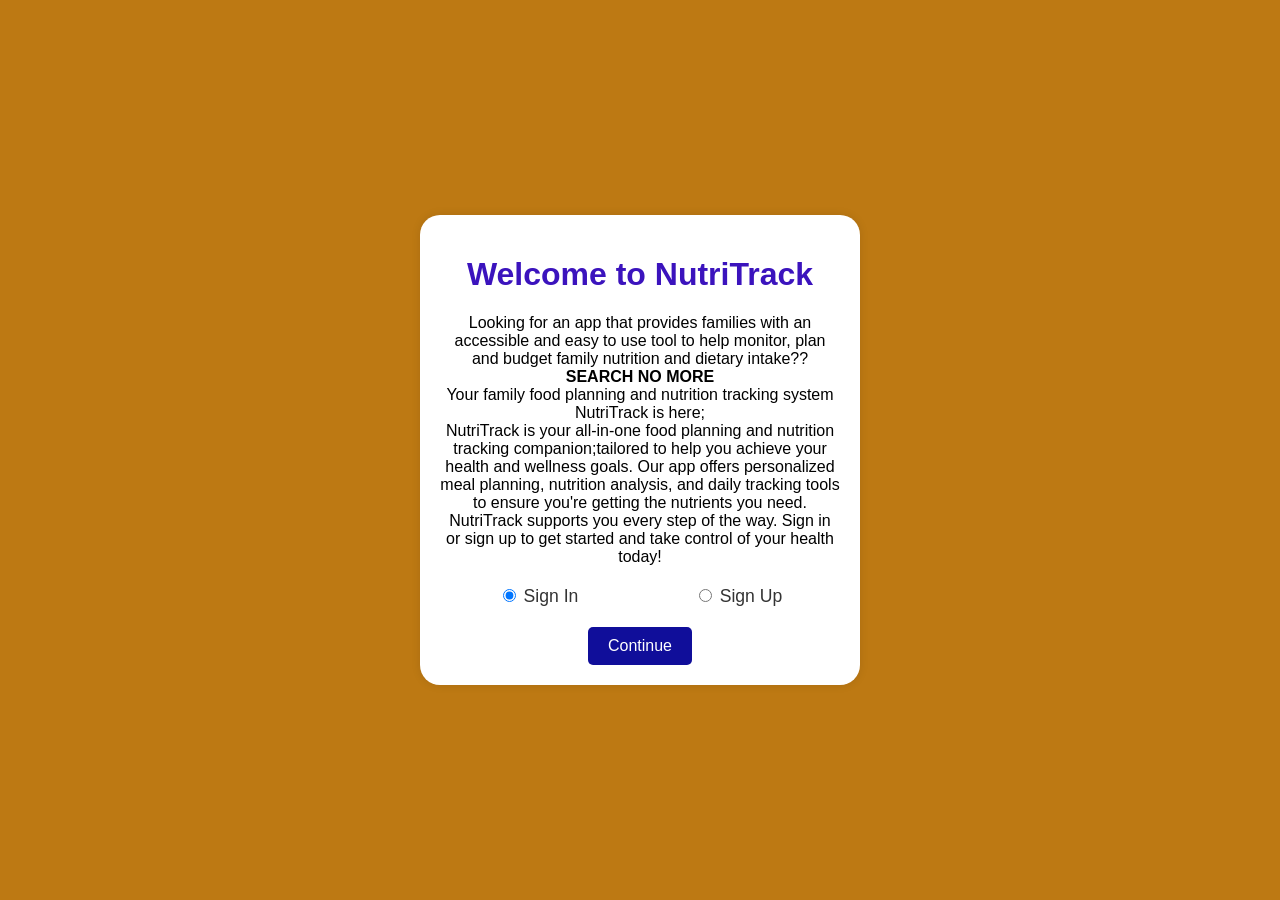
==== welcome.html @ 912b1ae2 "welcome page" ====
<!DOCTYPE html>
<html lang="en">
<head
    <meta charset="UTF-8">
    <meta name="viewport" content="width=device-width, initial-scale=1.0">
    <title>Welcome to NutriTrack</title>
    <style>
        body {
            font-family: Arial, sans-serif;
           background-color: #bd7913;
           background-image:url('background pic.jpg') ;
            display: flex;
            justify-content: center;
            align-items: center;
            height: 100vh;
            margin: 0px;
            }
        .container {
            background-color: #ffffff;
            padding: 20px;
            border-radius: 20px;
            box-shadow: 0 0 10px rgba(0, 0, 0, 0.1);
            text-align: center;
            max-width: 400px;
            width: 100%;
        }
        h1 {
            color: #3b13bd;
        }
        .radio-group {
            margin: 20px 0;
            display: flex;
            justify-content: space-around;
        }
        label {
            font-size: 1.1em;
            color: #333;
        }
        .btn {
            background-color: #100e9a;
            color: white;
            padding: 10px 20px;
            border: none;
            border-radius: 5px;
            cursor: pointer;
            font-size: 1em;
        }
        .btn:hover {
            background-color: #4312b7;
            background-image: url("C:\Users\USER\Downloads\background pic.jpg");
        }
    </style>
</head>
<body>
    <div class="container">
        <h1>Welcome to NutriTrack</h1>
        <p> Looking for an app that provides families with an accessible and easy to use tool to help monitor,
        plan and budget family nutrition and dietary intake?? 

        <centre><b>SEARCH NO MORE</b></centre>
        <br/>
        Your family food planning and nutrition tracking system NutriTrack is here;</br>
        NutriTrack is your all-in-one food planning and nutrition tracking companion;tailored to help you achieve your health and wellness goals.
        Our app offers personalized meal planning, nutrition analysis, and daily tracking tools to ensure you're getting the nutrients you need. 
        NutriTrack supports you every step of the way.
        Sign in or sign up to get started and take control of your health today!</p>
        <div class="radio-group">
            <label>
                <input type="radio" name="auth" value="signin" checked> Sign In
            </label>
            <label>
                <input type="radio" name="auth" value="signup"> Sign Up
            </label>
        </div>
        <button class="btn" onclick="proceed()">Continue</button>
    </div>

    <script>
        function proceed() {
            const authType = document.querySelector('input[name="auth"]:checked').value;
            if (authType === 'signin') {
                window.location.href = 'signin.html';
            } else {
                window.location.href = 'signup.html';
            }
        }
    </script>
</body>
</html>
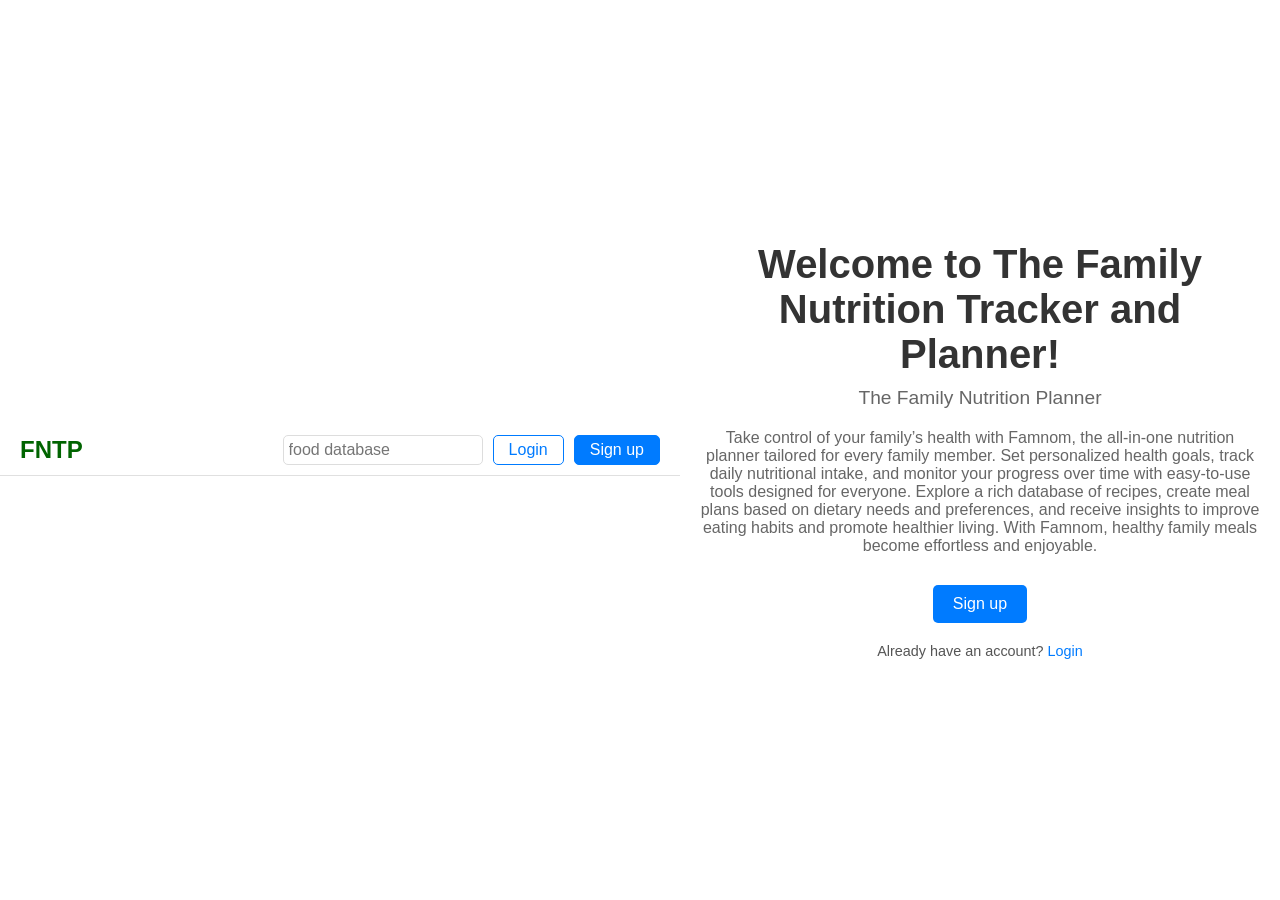
==== commit 8be676fe: "welcome page" ====
--- a/welcome.html
+++ b/welcome.html
@@ -1,89 +1,33 @@
 <!DOCTYPE html>
 <html lang="en">
-<head
+<head>
     <meta charset="UTF-8">
     <meta name="viewport" content="width=device-width, initial-scale=1.0">
-    <title>Welcome to NutriTrack</title>
-    <style>
-        body {
-            font-family: Arial, sans-serif;
-           background-color: #bd7913;
-           background-image:url('background pic.jpg') ;
-            display: flex;
-            justify-content: center;
-            align-items: center;
-            height: 100vh;
-            margin: 0px;
-            }
-        .container {
-            background-color: #ffffff;
-            padding: 20px;
-            border-radius: 20px;
-            box-shadow: 0 0 10px rgba(0, 0, 0, 0.1);
-            text-align: center;
-            max-width: 400px;
-            width: 100%;
-        }
-        h1 {
-            color: #3b13bd;
-        }
-        .radio-group {
-            margin: 20px 0;
-            display: flex;
-            justify-content: space-around;
-        }
-        label {
-            font-size: 1.1em;
-            color: #333;
-        }
-        .btn {
-            background-color: #100e9a;
-            color: white;
-            padding: 10px 20px;
-            border: none;
-            border-radius: 5px;
-            cursor: pointer;
-            font-size: 1em;
-        }
-        .btn:hover {
-            background-color: #4312b7;
-            background-image: url("C:\Users\USER\Downloads\background pic.jpg");
-        }
-    </style>
+    <title>Family Nutrition Tracker and Planner</title>
+    <link rel="stylesheet" href="styles.css">
 </head>
 <body>
-    <div class="container">
-        <h1>Welcome to NutriTrack</h1>
-        <p> Looking for an app that provides families with an accessible and easy to use tool to help monitor,
-        plan and budget family nutrition and dietary intake?? 
-
-        <centre><b>SEARCH NO MORE</b></centre>
-        <br/>
-        Your family food planning and nutrition tracking system NutriTrack is here;</br>
-        NutriTrack is your all-in-one food planning and nutrition tracking companion;tailored to help you achieve your health and wellness goals.
-        Our app offers personalized meal planning, nutrition analysis, and daily tracking tools to ensure you're getting the nutrients you need. 
-        NutriTrack supports you every step of the way.
-        Sign in or sign up to get started and take control of your health today!</p>
-        <div class="radio-group">
-            <label>
-                <input type="radio" name="auth" value="signin" checked> Sign In
-            </label>
-            <label>
-                <input type="radio" name="auth" value="signup"> Sign Up
-            </label>
+    <header>
+        <div class="header-left">
+            <div class="logo">
+                <span>FNTP</span>
+            </div>
         </div>
-        <button class="btn" onclick="proceed()">Continue</button>
-    </div>
-
-    <script>
-        function proceed() {
-            const authType = document.querySelector('input[name="auth"]:checked').value;
-            if (authType === 'signin') {
-                window.location.href = 'signin.html';
-            } else {
-                window.location.href = 'signup.html';
-            }
-        }
-    </script>
+        <div class="header-right">
+            <input type="text" class="search-bar" placeholder="food database">
+            <button class="auth-btn">Login</button>
+            <button class="auth-btn signup-btn">Sign up</button>
+        </div>
+    </header>
+    <main>
+        <h1>Welcome to The Family Nutrition Tracker and Planner!</h1>
+        <p class="subtitle">The Family Nutrition Planner</p>
+        <p class="description">Take control of your family’s health with Famnom, the all-in-one nutrition planner tailored for every family member. 
+            Set personalized health goals, track daily nutritional intake, and monitor your progress over time with easy-to-use tools designed for everyone. 
+            Explore a rich database of recipes, create meal plans based on dietary needs and preferences, and receive insights to improve eating habits and 
+            promote healthier living. With Famnom, healthy family meals become effortless and enjoyable.</p>
+        <button class="main-btn">Sign up</button>
+        <p class="login-link">Already have an account? <a href="#">Login</a></p>
+    </main>
 </body>
-</html>+</html>
--- a/styles.css
+++ b/styles.css
@@ -0,0 +1,105 @@
+* {
+    margin: 0;
+    padding: 0;
+    box-sizing: border-box;
+    font-family: Arial, sans-serif;
+}
+
+body {
+    display: flex;
+    justify-content: center;
+    align-items: center;
+    min-height: 100vh;
+    background-color: #fff;
+    color: #333;
+}
+
+header {
+    display: flex;
+    justify-content: space-between;
+    align-items: center;
+    width: 100%;
+    max-width: 800px;
+    padding: 10px 20px;
+    border-bottom: 1px solid #e0e0e0;
+}
+
+.header-left .logo {
+    font-size: 1.5em;
+    color: #006400;
+    font-weight: bold;
+}
+
+.header-right {
+    display: flex;
+    align-items: center;
+    gap: 10px;
+}
+
+.search-bar {
+    padding: 5px;
+    font-size: 1em;
+    border: 1px solid #ddd;
+    border-radius: 5px;
+    outline: none;
+    width: 200px;
+}
+
+.auth-btn {
+    background-color: transparent;
+    border: 1px solid #007BFF;
+    color: #007BFF;
+    padding: 5px 15px;
+    border-radius: 5px;
+    cursor: pointer;
+    font-size: 1em;
+}
+
+.signup-btn {
+    background-color: #007BFF;
+    color: #fff;
+}
+
+main {
+    text-align: center;
+    padding: 40px 20px;
+    max-width: 600px;
+}
+
+h1 {
+    font-size: 2.5em;
+    margin-bottom: 10px;
+}
+
+.subtitle {
+    font-size: 1.2em;
+    color: #666;
+    margin-bottom: 20px;
+}
+
+.description {
+    font-size: 1em;
+    color: #666;
+    margin-bottom: 30px;
+}
+
+.main-btn {
+    background-color: #007BFF;
+    color: #fff;
+    padding: 10px 20px;
+    font-size: 1em;
+    border: none;
+    border-radius: 5px;
+    cursor: pointer;
+    margin-bottom: 20px;
+}
+
+.login-link {
+    font-size: 0.9em;
+    color: #555;
+}
+
+.login-link a {
+    color: #007BFF;
+    text-decoration: none;
+}
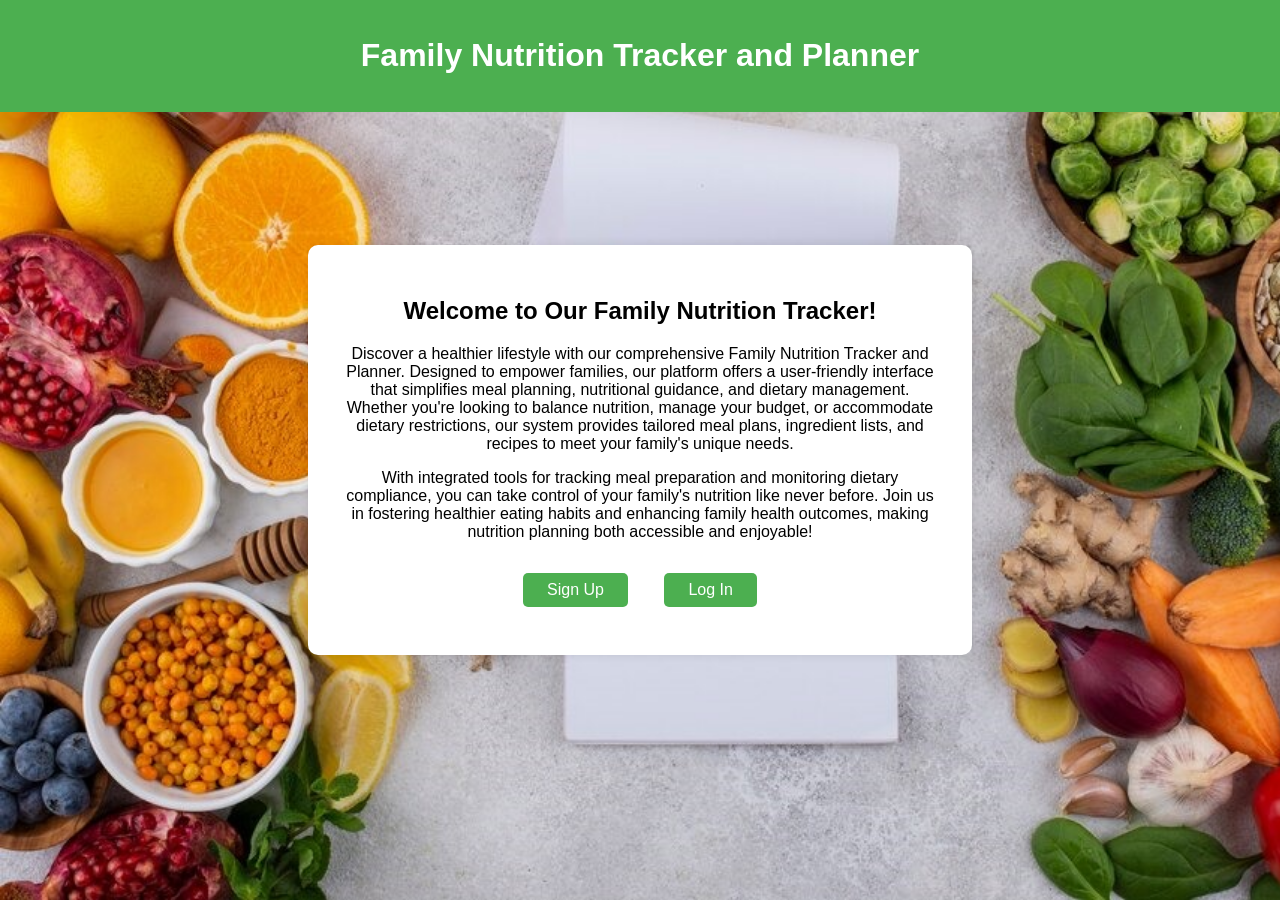
==== commit 8282e61e: "updated welcome page" ====
--- a/welcome.html
+++ b/welcome.html
@@ -3,31 +3,144 @@
 <head>
     <meta charset="UTF-8">
     <meta name="viewport" content="width=device-width, initial-scale=1.0">
-    <title>Family Nutrition Tracker and Planner</title>
-    <link rel="stylesheet" href="styles.css">
+    <title>Welcome to Family Nutrition Tracker and Planner</title>
+    <style>
+        body {
+            font-family: Arial, sans-serif;
+            margin: 0;
+            padding: 0;
+            display: flex;
+            flex-direction: column;
+            height: 100vh;
+            justify-content: center;
+            align-items: center;
+            background-color: #f0f0f0;
+            background-image: url('fntpsbackground.jpg');
+            background-size: cover; 
+            background-repeat: no-repeat;
+        }
+        header {
+            background-color: #4CAF50;
+            color: white;
+            text-align: center;
+            padding: 1rem;
+            width: 100%;
+            position: absolute;
+            top: 0;
+        }
+        .content {
+            text-align: center;
+            padding: 2rem;
+            background-color: white;
+            border-radius: 10px;
+            box-shadow: 0 0 10px rgba(0, 0, 0, 0.1);
+            max-width: 600px;
+        }
+        .button {
+            background-color: #4CAF50;
+            color: white;
+            border: none;
+            padding: 0.5rem 1.5rem;
+            cursor: pointer;
+            border-radius: 5px;
+            margin: 1rem;
+            font-size: 1rem;
+        }
+        .button:hover {
+            background-color: #45a049;
+        }
+        .popup {
+            display: none;
+            position: fixed;
+            left: 0;
+            top: 0;
+            width: 100%;
+            height: 100%;
+            background-color: rgba(0, 0, 0, 0.5);
+            justify-content: center;
+            align-items: center;
+        }
+        .popup-content {
+            background-color: white;
+            padding: 2rem;
+            border-radius: 10px;
+            box-shadow: 0 0 10px rgba(0, 0, 0, 0.1);
+            max-width: 400px;
+            text-align: center;
+        }
+        .close {
+            background-color: #f44336;
+            color: white;
+            border: none;
+            padding: 0.5rem;
+            cursor: pointer;
+            border-radius: 5px;
+            margin-top: 1rem;
+        }
+        .close:hover {
+            background-color: #d32f2f;
+        }
+    </style>
 </head>
 <body>
     <header>
-        <div class="header-left">
-            <div class="logo">
-                <span>FNTP</span>
-            </div>
+        <h1>Family Nutrition Tracker and Planner</h1>
+    </header>
+    <div class="content">
+        <h2>Welcome to Our Family Nutrition Tracker!</h2>
+        <p>
+            Discover a healthier lifestyle with our comprehensive Family Nutrition Tracker and Planner. 
+            Designed to empower families, our platform offers a user-friendly interface that simplifies meal planning, 
+            nutritional guidance, and dietary management. Whether you're looking to balance nutrition, manage your budget, 
+            or accommodate dietary restrictions, our system provides tailored meal plans, ingredient lists, and recipes 
+            to meet your family's unique needs.
+        </p>
+        <p>
+            With integrated tools for tracking meal preparation and monitoring dietary compliance, you can take control 
+            of your family's nutrition like never before. Join us in fostering healthier eating habits and enhancing 
+            family health outcomes, making nutrition planning both accessible and enjoyable!
+        </p>
+        <button class="button" onclick="showPopup('signupPopup')">Sign Up</button>
+        <button class="button" onclick="showPopup('loginPopup')">Log In</button>
+    </div>
+        <!-- Sign Up Popup -->
+    <div class="popup" id="signupPopup">
+        <div class="popup-content">
+            <h2>Sign Up</h2>
+            <p>Please fill in your details to create an account.</p>
+            <form>
+                <input type="text" placeholder="Username" required><br><br>
+                <input type="email" placeholder="Email" required><br><br>
+                <input type="password" placeholder="Password" required><br><br>
+                <button type="submit" class="button">Create Account</button>
+            </form>
+            <button class="close" onclick="closePopup('signupPopup')">Close</button>
         </div>
-        <div class="header-right">
-            <input type="text" class="search-bar" placeholder="food database">
-            <button class="auth-btn">Login</button>
-            <button class="auth-btn signup-btn">Sign up</button>
+    </div>
+
+    <!-- Log In Popup -->
+    <div class="popup" id="loginPopup">
+        <div class="popup-content">
+            <h2>Log In</h2>
+            <p>Please enter your credentials to log in.</p>
+            <form>
+                <input type="text" placeholder="Username" required><br><br>
+                <input type="password" placeholder="Password" required><br><br>
+                <button type="submit" class="button">Log In</button>
+            </form>
+            <button class="close" onclick="closePopup('loginPopup')">Close</button>
         </div>
-    </header>
-    <main>
-        <h1>Welcome to The Family Nutrition Tracker and Planner!</h1>
-        <p class="subtitle">The Family Nutrition Planner</p>
-        <p class="description">Take control of your family’s health with Famnom, the all-in-one nutrition planner tailored for every family member. 
-            Set personalized health goals, track daily nutritional intake, and monitor your progress over time with easy-to-use tools designed for everyone. 
-            Explore a rich database of recipes, create meal plans based on dietary needs and preferences, and receive insights to improve eating habits and 
-            promote healthier living. With Famnom, healthy family meals become effortless and enjoyable.</p>
-        <button class="main-btn">Sign up</button>
-        <p class="login-link">Already have an account? <a href="#">Login</a></p>
-    </main>
+    </div>
+
+    <script>
+        function showPopup(popupId) {
+            document.getElementById(popupId).style.display = 'flex';
+        }
+    
+        function closePopup(popupId) {
+            document.getElementById(popupId).style.display = 'none';
+        }
+    </script>
+
 </body>
 </html>
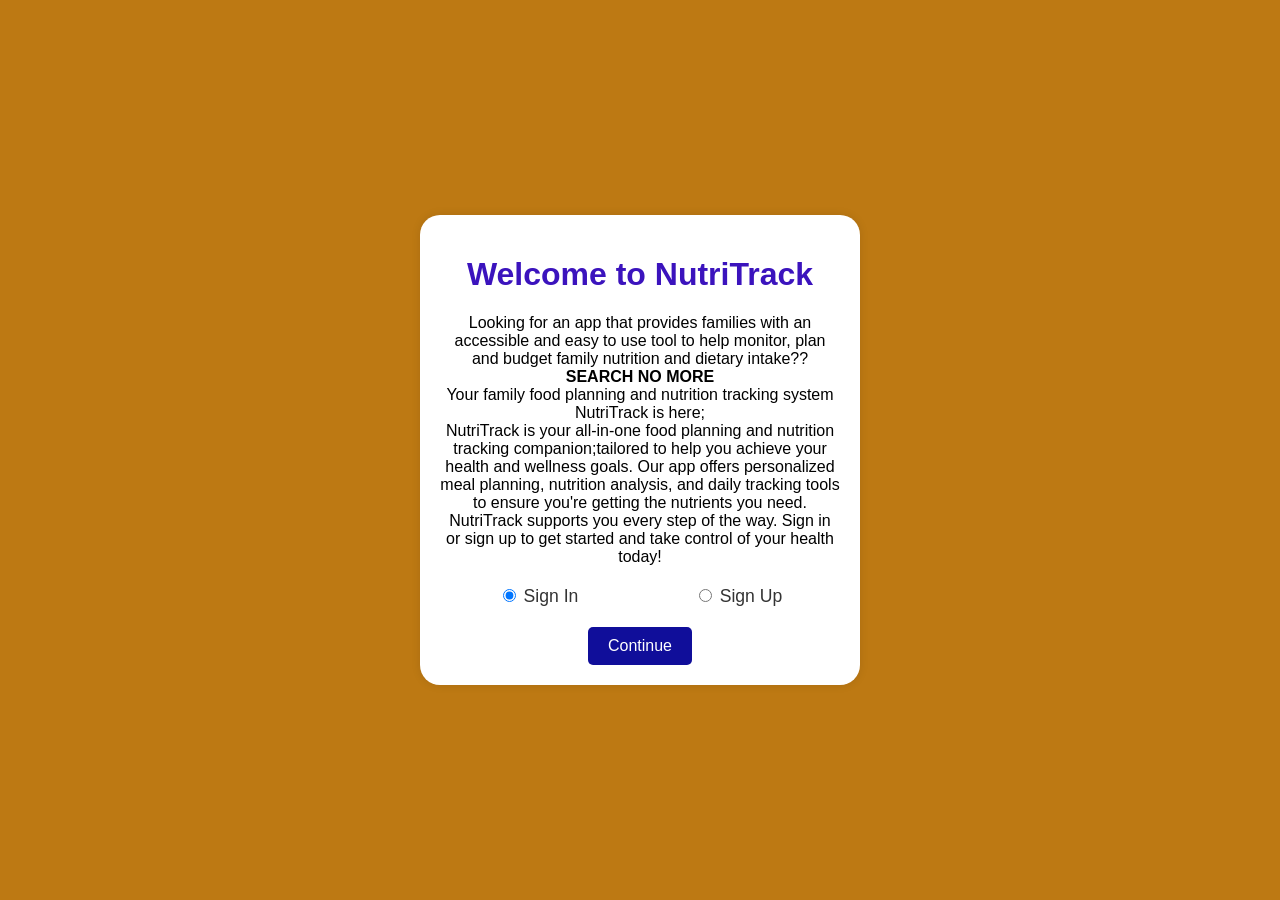
==== commit 383fe7a4: "Update welcome.html add image in the directory of the html page." ====
--- a/welcome.html
+++ b/welcome.html
@@ -1,146 +1,90 @@
 <!DOCTYPE html>
 <html lang="en">
-<head>
+<head
     <meta charset="UTF-8">
     <meta name="viewport" content="width=device-width, initial-scale=1.0">
-    <title>Welcome to Family Nutrition Tracker and Planner</title>
+    <title>Welcome to NutriTrack</title>
     <style>
         body {
             font-family: Arial, sans-serif;
-            margin: 0;
-            padding: 0;
+            background-color: #bd7913;
+            /*background wasn't showing because the image wasn't in your directory - Nandwa*/
+            background-image:url('background pic.jpg') ;
             display: flex;
-            flex-direction: column;
-            height: 100vh;
             justify-content: center;
             align-items: center;
-            background-color: #f0f0f0;
-            background-image: url('fntpsbackground.jpg');
-            background-size: cover; 
-            background-repeat: no-repeat;
+            height: 100vh;
+            margin: 0px;
+            }
+        .container {
+            background-color: #ffffff;
+            padding: 20px;
+            border-radius: 20px;
+            box-shadow: 0 0 10px rgba(0, 0, 0, 0.1);
+            text-align: center;
+            max-width: 400px;
+            width: 100%;
         }
-        header {
-            background-color: #4CAF50;
+        h1 {
+            color: #3b13bd;
+        }
+        .radio-group {
+            margin: 20px 0;
+            display: flex;
+            justify-content: space-around;
+        }
+        label {
+            font-size: 1.1em;
+            color: #333;
+        }
+        .btn {
+            background-color: #100e9a;
             color: white;
-            text-align: center;
-            padding: 1rem;
-            width: 100%;
-            position: absolute;
-            top: 0;
+            padding: 10px 20px;
+            border: none;
+            border-radius: 5px;
+            cursor: pointer;
+            font-size: 1em;
         }
-        .content {
-            text-align: center;
-            padding: 2rem;
-            background-color: white;
-            border-radius: 10px;
-            box-shadow: 0 0 10px rgba(0, 0, 0, 0.1);
-            max-width: 600px;
-        }
-        .button {
-            background-color: #4CAF50;
-            color: white;
-            border: none;
-            padding: 0.5rem 1.5rem;
-            cursor: pointer;
-            border-radius: 5px;
-            margin: 1rem;
-            font-size: 1rem;
-        }
-        .button:hover {
-            background-color: #45a049;
-        }
-        .popup {
-            display: none;
-            position: fixed;
-            left: 0;
-            top: 0;
-            width: 100%;
-            height: 100%;
-            background-color: rgba(0, 0, 0, 0.5);
-            justify-content: center;
-            align-items: center;
-        }
-        .popup-content {
-            background-color: white;
-            padding: 2rem;
-            border-radius: 10px;
-            box-shadow: 0 0 10px rgba(0, 0, 0, 0.1);
-            max-width: 400px;
-            text-align: center;
-        }
-        .close {
-            background-color: #f44336;
-            color: white;
-            border: none;
-            padding: 0.5rem;
-            cursor: pointer;
-            border-radius: 5px;
-            margin-top: 1rem;
-        }
-        .close:hover {
-            background-color: #d32f2f;
+        .btn:hover {
+            background-color: #4312b7;
+            background-image: url("C:\Users\USER\Downloads\background pic.jpg");
         }
     </style>
 </head>
 <body>
-    <header>
-        <h1>Family Nutrition Tracker and Planner</h1>
-    </header>
-    <div class="content">
-        <h2>Welcome to Our Family Nutrition Tracker!</h2>
-        <p>
-            Discover a healthier lifestyle with our comprehensive Family Nutrition Tracker and Planner. 
-            Designed to empower families, our platform offers a user-friendly interface that simplifies meal planning, 
-            nutritional guidance, and dietary management. Whether you're looking to balance nutrition, manage your budget, 
-            or accommodate dietary restrictions, our system provides tailored meal plans, ingredient lists, and recipes 
-            to meet your family's unique needs.
-        </p>
-        <p>
-            With integrated tools for tracking meal preparation and monitoring dietary compliance, you can take control 
-            of your family's nutrition like never before. Join us in fostering healthier eating habits and enhancing 
-            family health outcomes, making nutrition planning both accessible and enjoyable!
-        </p>
-        <button class="button" onclick="showPopup('signupPopup')">Sign Up</button>
-        <button class="button" onclick="showPopup('loginPopup')">Log In</button>
-    </div>
-        <!-- Sign Up Popup -->
-    <div class="popup" id="signupPopup">
-        <div class="popup-content">
-            <h2>Sign Up</h2>
-            <p>Please fill in your details to create an account.</p>
-            <form>
-                <input type="text" placeholder="Username" required><br><br>
-                <input type="email" placeholder="Email" required><br><br>
-                <input type="password" placeholder="Password" required><br><br>
-                <button type="submit" class="button">Create Account</button>
-            </form>
-            <button class="close" onclick="closePopup('signupPopup')">Close</button>
+    <div class="container">
+        <h1>Welcome to NutriTrack</h1>
+        <p> Looking for an app that provides families with an accessible and easy to use tool to help monitor,
+        plan and budget family nutrition and dietary intake?? 
+
+        <centre><b>SEARCH NO MORE</b></centre>
+        <br/>
+        Your family food planning and nutrition tracking system NutriTrack is here;</br>
+        NutriTrack is your all-in-one food planning and nutrition tracking companion;tailored to help you achieve your health and wellness goals.
+        Our app offers personalized meal planning, nutrition analysis, and daily tracking tools to ensure you're getting the nutrients you need. 
+        NutriTrack supports you every step of the way.
+        Sign in or sign up to get started and take control of your health today!</p>
+        <div class="radio-group">
+            <label>
+                <input type="radio" name="auth" value="signin" checked> Sign In
+            </label>
+            <label>
+                <input type="radio" name="auth" value="signup"> Sign Up
+            </label>
         </div>
-    </div>
-
-    <!-- Log In Popup -->
-    <div class="popup" id="loginPopup">
-        <div class="popup-content">
-            <h2>Log In</h2>
-            <p>Please enter your credentials to log in.</p>
-            <form>
-                <input type="text" placeholder="Username" required><br><br>
-                <input type="password" placeholder="Password" required><br><br>
-                <button type="submit" class="button">Log In</button>
-            </form>
-            <button class="close" onclick="closePopup('loginPopup')">Close</button>
-        </div>
+        <button class="btn" onclick="proceed()">Continue</button>
     </div>
 
     <script>
-        function showPopup(popupId) {
-            document.getElementById(popupId).style.display = 'flex';
-        }
-    
-        function closePopup(popupId) {
-            document.getElementById(popupId).style.display = 'none';
+        function proceed() {
+            const authType = document.querySelector('input[name="auth"]:checked').value;
+            if (authType === 'signin') {
+                window.location.href = 'signin.html';
+            } else {
+                window.location.href = 'signup.html';
+            }
         }
     </script>
-
 </body>
 </html>
